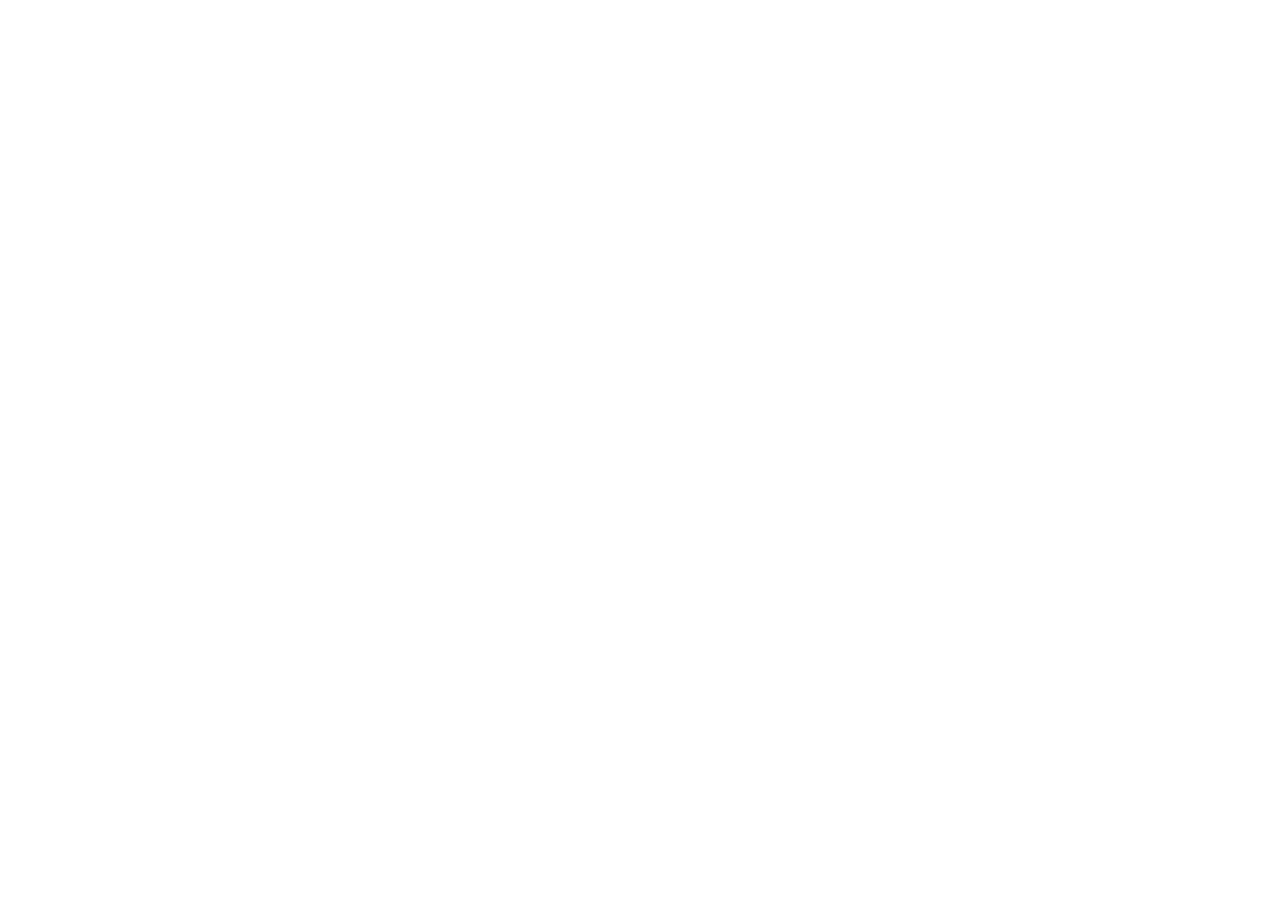
==== index.html @ 18e19bb6 "ajout de la démo Ma Petite Licorne v1" ====
<!doctype html>
<html lang="fr">
  <head>
    <meta charset="UTF-8" />
    <meta http-equiv="refresh" content="0; url=Ma%20Petite%20Licorne/" />
    <title>Ma Petite Licorne</title>
  </head>
  <body>
    <a href="Ma%20%20Petite%20Licorne/">Ma Petite Licorne</a>
  </body>
</html>
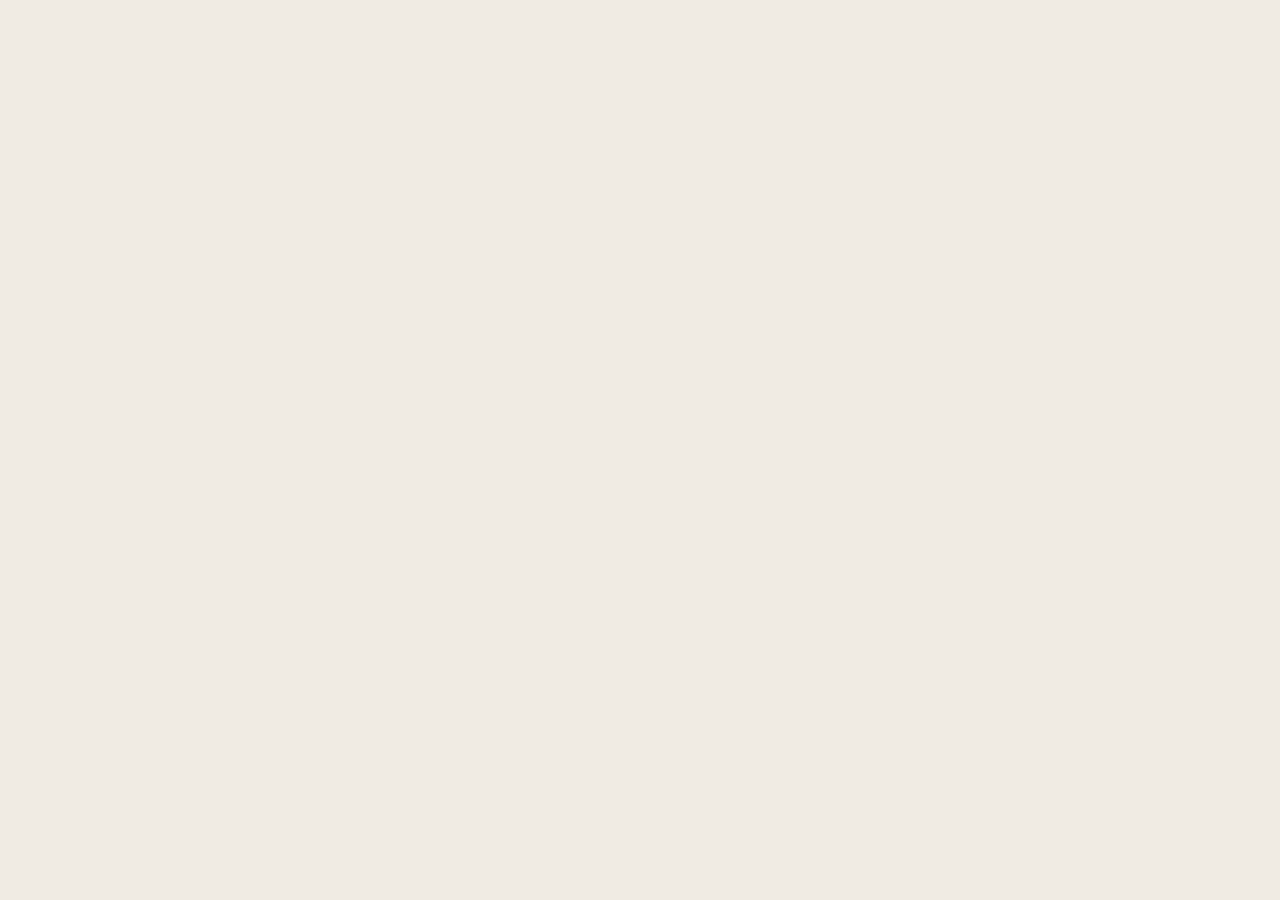
==== commit 4018493a: "url avec tiret -" ====
--- a/index.html
+++ b/index.html
@@ -1,11 +1,14 @@
 <!doctype html>
 <html lang="fr">
-  <head>
-    <meta charset="UTF-8" />
-    <meta http-equiv="refresh" content="0; url=Ma%20Petite%20Licorne/" />
-    <title>Ma Petite Licorne</title>
-  </head>
-  <body>
-    <a href="Ma%20%20Petite%20Licorne/">Ma Petite Licorne</a>
-  </body>
-</html>+
+<head>
+  <meta charset="UTF-8" />
+  <meta http-equiv="refresh" content="0; url=Ma-Petite-Licorne/" />
+  <title>Ma-Petite-Licorne</title>
+</head>
+
+<body>
+  <a href="Ma-Petite-Licorne/">Ma-Petite-Licorne</a>
+</body>
+
+</html>
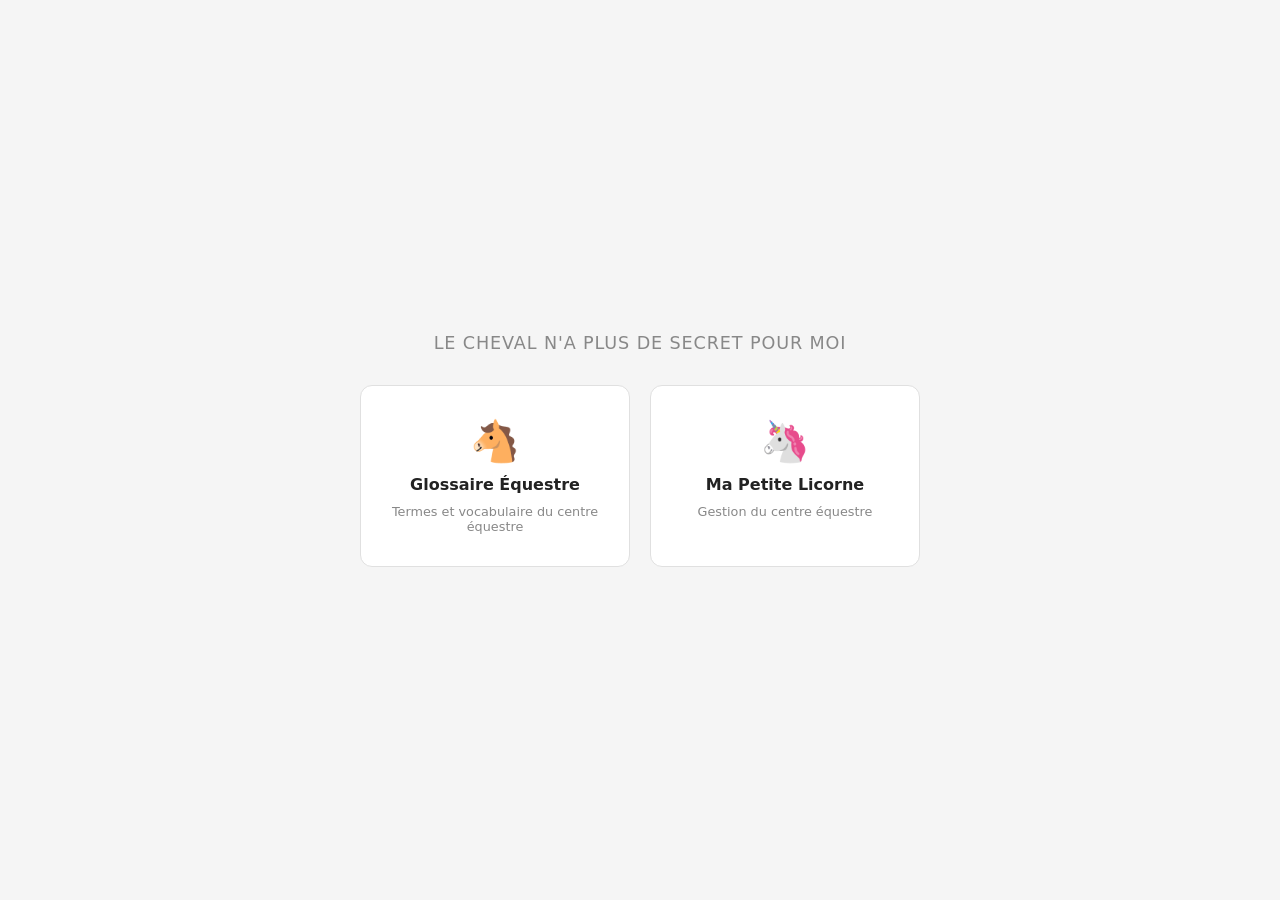
==== commit f18f390c: "ajoute du site Glossaire équestre" ====
--- a/index.html
+++ b/index.html
@@ -3,12 +3,97 @@
 
 <head>
   <meta charset="UTF-8" />
-  <meta http-equiv="refresh" content="0; url=Ma-Petite-Licorne/" />
-  <title>Ma-Petite-Licorne</title>
+  <meta name="viewport" content="width=device-width, initial-scale=1.0" />
+  <title>Cheval</title>
+  <style>
+    *,
+    *::before,
+    *::after {
+      box-sizing: border-box;
+      margin: 0;
+      padding: 0;
+    }
+
+    body {
+      font-family: system-ui, sans-serif;
+      background: #f5f5f5;
+      min-height: 100vh;
+      display: flex;
+      flex-direction: column;
+      align-items: center;
+      justify-content: center;
+      gap: 2rem;
+      padding: 2rem;
+    }
+
+    h1 {
+      font-size: 1.1rem;
+      font-weight: 500;
+      color: #888;
+      letter-spacing: .05em;
+      text-transform: uppercase;
+    }
+
+    .grid {
+      display: grid;
+      grid-template-columns: repeat(auto-fit, minmax(220px, 1fr));
+      gap: 1.25rem;
+      width: 100%;
+      max-width: 560px;
+    }
+
+    a.card {
+      display: flex;
+      flex-direction: column;
+      align-items: center;
+      gap: .6rem;
+      background: #fff;
+      border: 1px solid #e0e0e0;
+      border-radius: 12px;
+      padding: 2rem 1.5rem;
+      text-decoration: none;
+      color: #222;
+      transition: box-shadow .15s, border-color .15s, transform .15s;
+    }
+
+    a.card:hover {
+      box-shadow: 0 6px 20px rgba(0, 0, 0, .1);
+      border-color: #bbb;
+      transform: translateY(-2px);
+    }
+
+    .card-icon {
+      font-size: 2.5rem;
+    }
+
+    .card-title {
+      font-size: 1rem;
+      font-weight: 600;
+      text-align: center;
+    }
+
+    .card-desc {
+      font-size: .8rem;
+      color: #888;
+      text-align: center;
+    }
+  </style>
 </head>
 
 <body>
-  <a href="Ma-Petite-Licorne/">Ma-Petite-Licorne</a>
+  <h1>Le cheval n'a plus de secret pour moi</h1>
+  <div class="grid">
+    <a class="card" href="Glossaire Équestre/">
+      <span class="card-icon">🐴</span>
+      <span class="card-title">Glossaire Équestre</span>
+      <span class="card-desc">Termes et vocabulaire du centre équestre</span>
+    </a>
+    <a class="card" href="Ma-Petite-Licorne/">
+      <span class="card-icon">🦄</span>
+      <span class="card-title">Ma Petite Licorne</span>
+      <span class="card-desc">Gestion du centre équestre</span>
+    </a>
+  </div>
 </body>
 
 </html>
